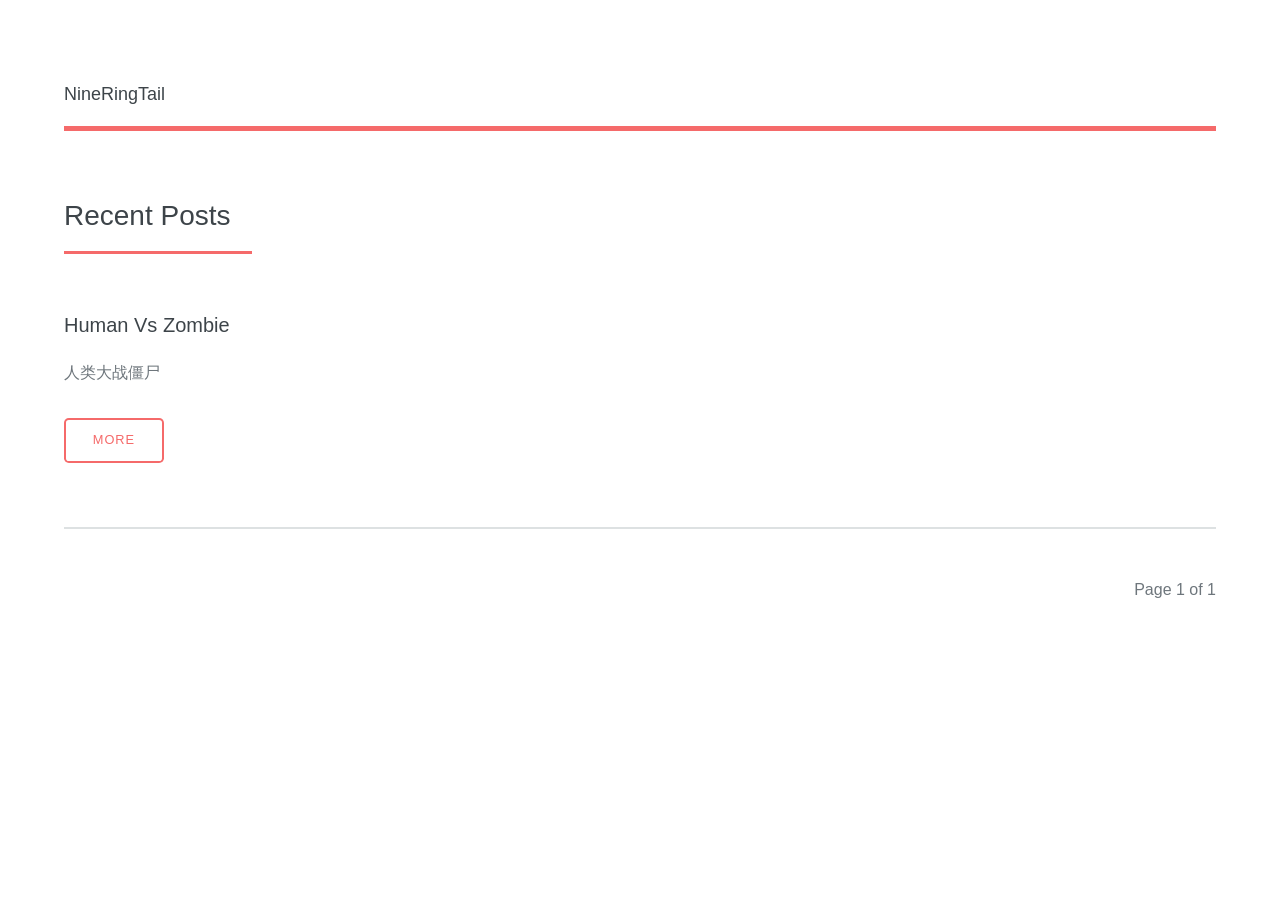
==== index.html @ 3f7127a4 "Updated from Publii" ====
<!DOCTYPE html><html lang="en-gb"><head><meta charset="utf-8"><meta http-equiv="X-UA-Compatible" content="IE=edge"><meta name="viewport" content="width=device-width,initial-scale=1,user-scalable=no"><title>NineRingTail</title><meta name="generator" content="Publii Open-Source CMS for Static Site"><link rel="canonical" href="https://meowao.github.io/index/"><link rel="alternate" type="application/atom+xml" href="https://meowao.github.io/index/feed.xml"><link rel="alternate" type="application/json" href="https://meowao.github.io/index/feed.json"><meta property="og:title" content="NineRingTail"><meta property="og:site_name" content="NineRingTail"><meta property="og:description" content=""><meta property="og:url" content="https://meowao.github.io/index/"><meta property="og:type" content="website"><link rel="stylesheet" href="https://meowao.github.io/index/assets/css/fontawesome-all.min.css?v=85514f933f9e0b82460af63f1a403fa5"><link rel="stylesheet" href="https://meowao.github.io/index/assets/css/style.css?v=b998987fcd790827121deaee98e92c30"><script type="application/ld+json">{"@context":"http://schema.org","@type":"Organization","name":"NineRingTail","url":"https://meowao.github.io/index/"}</script><noscript><style>img[loading] {
                    opacity: 1;
                }</style></noscript></head><body class="is-preload home-template"><div id="wrapper"><div id="main"><div class="inner"><header id="header"><a class="logo" href="https://meowao.github.io/index/"><strong>NineRingTail</strong></a></header><section><header class="major"><h2>Recent Posts</h2></header><div class="posts"><article><h3><a href="https://meowao.github.io/index/human-vs-zombie.html">Human Vs Zombie</a></h3><p>人类大战僵尸</p><ul class="actions"><li><a href="https://meowao.github.io/index/human-vs-zombie.html" class="button">More</a></li></ul></article></div></section><nav class="pagination desc"><small>Page 1 of 1</small></nav></div></div><div id="sidebar"><div class="inner"><nav id="menu"><header class="major"><h2>Menu</h2></header></nav><section><header class="major"><h2>Get in touch</h2></header><p>Sed varius enim lorem ullamcorper dolore aliquam aenean ornare velit lacus,ac varius enim lorem ullamcorper dolore. Proin sed aliqu facilisis ante interdum. Sed nulla amet lorem feugiat tempus aliquam.</p><ul class="contact"><li class="icon solid fa-envelope"><a href="#">information@untitled.tld</a></li><li class="icon solid fa-phone">(000) 000-0000</li><li class="icon solid fa-home">1234 Somewhere Road #8254<br>Nashville, TN 00000-0000</li></ul></section><footer id="footer"><p class="copyright">&copy; Editorial 2 - All rights reserved<br>Design by: <a href="https://html5up.net" target="_blank" rel="noopener">HTML5 UP</a>, Powered by Publii</p></footer></div></div></div><script src="https://meowao.github.io/index/assets/js/jquery.min.js?v=7c14a783dfeb3d238ccd3edd840d82ee"></script><script src="https://meowao.github.io/index/assets/js/browser.min.js?v=c07298dd19048a8a69ad97e754dfe8d0"></script><script src="https://meowao.github.io/index/assets/js/breakpoints.min.js?v=81a479eb099e3b187613943b085923b8"></script><script src="https://meowao.github.io/index/assets/js/util.min.js?v=cbdaf7c20ac2883c77ae23acfbabd47e"></script><script src="https://meowao.github.io/index/assets/js/main.min.js?v=08add7f6d435054ad38ec38d7cf8be40"></script><script>var images=document.querySelectorAll("img[loading]");for(var i=0;i<images.length;i++){if(images[i].complete){images[i].classList.add("is-loaded")}else{images[i].addEventListener("load",function(){this.classList.add("is-loaded")},false)}};</script></body></html>
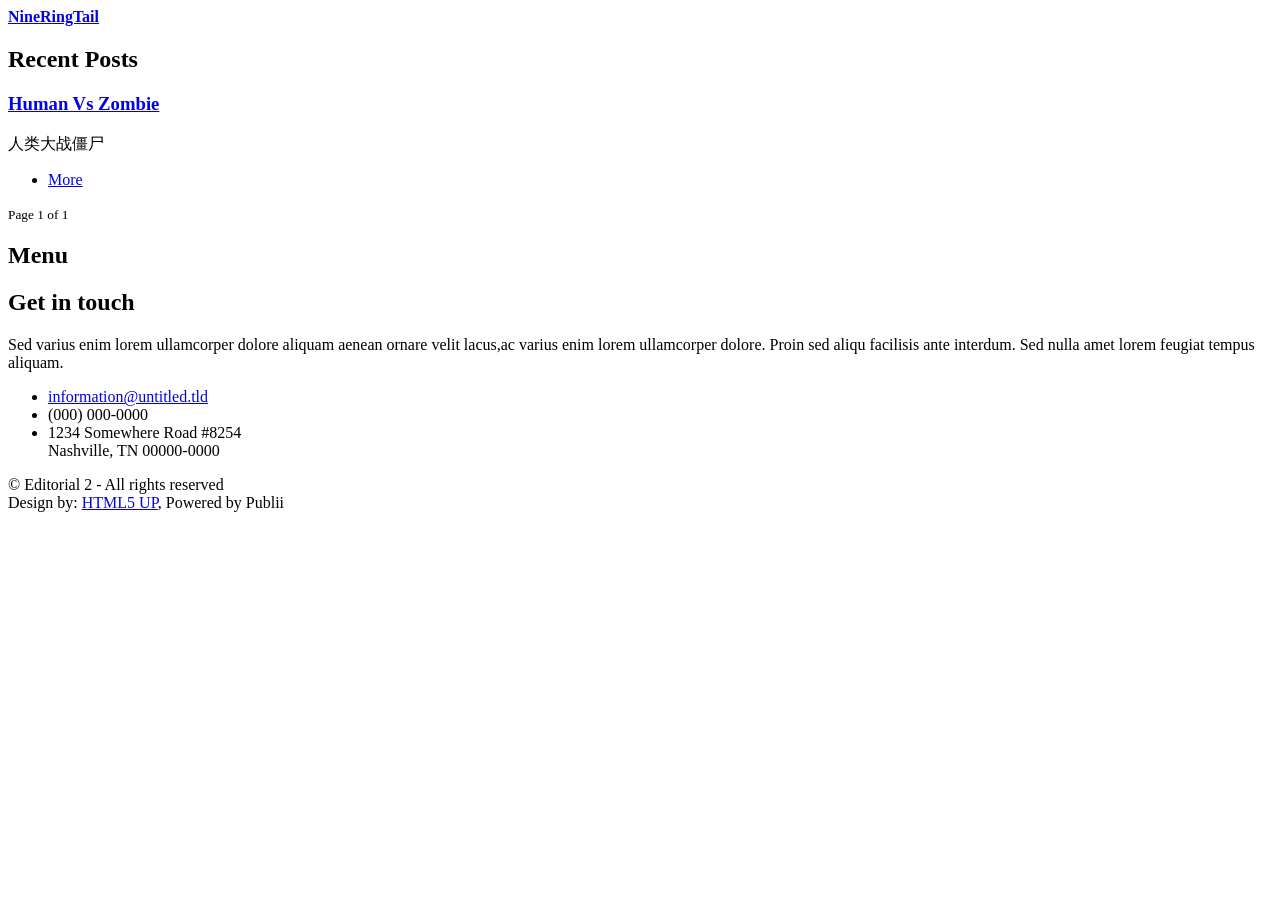
==== commit 81cee0af: "Updated from Publii" ====
--- a/index.html
+++ b/index.html
@@ -1,3 +1,3 @@
-<!DOCTYPE html><html lang="en-gb"><head><meta charset="utf-8"><meta http-equiv="X-UA-Compatible" content="IE=edge"><meta name="viewport" content="width=device-width,initial-scale=1,user-scalable=no"><title>NineRingTail</title><meta name="generator" content="Publii Open-Source CMS for Static Site"><link rel="canonical" href="https://meowao.github.io/index/"><link rel="alternate" type="application/atom+xml" href="https://meowao.github.io/index/feed.xml"><link rel="alternate" type="application/json" href="https://meowao.github.io/index/feed.json"><meta property="og:title" content="NineRingTail"><meta property="og:site_name" content="NineRingTail"><meta property="og:description" content=""><meta property="og:url" content="https://meowao.github.io/index/"><meta property="og:type" content="website"><link rel="stylesheet" href="https://meowao.github.io/index/assets/css/fontawesome-all.min.css?v=85514f933f9e0b82460af63f1a403fa5"><link rel="stylesheet" href="https://meowao.github.io/index/assets/css/style.css?v=b998987fcd790827121deaee98e92c30"><script type="application/ld+json">{"@context":"http://schema.org","@type":"Organization","name":"NineRingTail","url":"https://meowao.github.io/index/"}</script><noscript><style>img[loading] {
+<!DOCTYPE html><html lang="en-gb"><head><meta charset="utf-8"><meta http-equiv="X-UA-Compatible" content="IE=edge"><meta name="viewport" content="width=device-width,initial-scale=1,user-scalable=no"><title>NineRingTail</title><meta name="generator" content="Publii Open-Source CMS for Static Site"><link rel="canonical" href="https://z-dx.com/index/"><link rel="alternate" type="application/atom+xml" href="https://z-dx.com/index/feed.xml"><link rel="alternate" type="application/json" href="https://z-dx.com/index/feed.json"><meta property="og:title" content="NineRingTail"><meta property="og:site_name" content="NineRingTail"><meta property="og:description" content=""><meta property="og:url" content="https://z-dx.com/index/"><meta property="og:type" content="website"><link rel="stylesheet" href="https://z-dx.com/index/assets/css/fontawesome-all.min.css?v=85514f933f9e0b82460af63f1a403fa5"><link rel="stylesheet" href="https://z-dx.com/index/assets/css/style.css?v=b998987fcd790827121deaee98e92c30"><script type="application/ld+json">{"@context":"http://schema.org","@type":"Organization","name":"NineRingTail","url":"https://z-dx.com/index/"}</script><noscript><style>img[loading] {
                     opacity: 1;
-                }</style></noscript></head><body class="is-preload home-template"><div id="wrapper"><div id="main"><div class="inner"><header id="header"><a class="logo" href="https://meowao.github.io/index/"><strong>NineRingTail</strong></a></header><section><header class="major"><h2>Recent Posts</h2></header><div class="posts"><article><h3><a href="https://meowao.github.io/index/human-vs-zombie.html">Human Vs Zombie</a></h3><p>人类大战僵尸</p><ul class="actions"><li><a href="https://meowao.github.io/index/human-vs-zombie.html" class="button">More</a></li></ul></article></div></section><nav class="pagination desc"><small>Page 1 of 1</small></nav></div></div><div id="sidebar"><div class="inner"><nav id="menu"><header class="major"><h2>Menu</h2></header></nav><section><header class="major"><h2>Get in touch</h2></header><p>Sed varius enim lorem ullamcorper dolore aliquam aenean ornare velit lacus,ac varius enim lorem ullamcorper dolore. Proin sed aliqu facilisis ante interdum. Sed nulla amet lorem feugiat tempus aliquam.</p><ul class="contact"><li class="icon solid fa-envelope"><a href="#">information@untitled.tld</a></li><li class="icon solid fa-phone">(000) 000-0000</li><li class="icon solid fa-home">1234 Somewhere Road #8254<br>Nashville, TN 00000-0000</li></ul></section><footer id="footer"><p class="copyright">&copy; Editorial 2 - All rights reserved<br>Design by: <a href="https://html5up.net" target="_blank" rel="noopener">HTML5 UP</a>, Powered by Publii</p></footer></div></div></div><script src="https://meowao.github.io/index/assets/js/jquery.min.js?v=7c14a783dfeb3d238ccd3edd840d82ee"></script><script src="https://meowao.github.io/index/assets/js/browser.min.js?v=c07298dd19048a8a69ad97e754dfe8d0"></script><script src="https://meowao.github.io/index/assets/js/breakpoints.min.js?v=81a479eb099e3b187613943b085923b8"></script><script src="https://meowao.github.io/index/assets/js/util.min.js?v=cbdaf7c20ac2883c77ae23acfbabd47e"></script><script src="https://meowao.github.io/index/assets/js/main.min.js?v=08add7f6d435054ad38ec38d7cf8be40"></script><script>var images=document.querySelectorAll("img[loading]");for(var i=0;i<images.length;i++){if(images[i].complete){images[i].classList.add("is-loaded")}else{images[i].addEventListener("load",function(){this.classList.add("is-loaded")},false)}};</script></body></html>+                }</style></noscript></head><body class="is-preload home-template"><div id="wrapper"><div id="main"><div class="inner"><header id="header"><a class="logo" href="https://z-dx.com/index/"><strong>NineRingTail</strong></a></header><section><header class="major"><h2>Recent Posts</h2></header><div class="posts"><article><h3><a href="https://z-dx.com/index/human-vs-zombie.html">Human Vs Zombie</a></h3><p>人类大战僵尸</p><ul class="actions"><li><a href="https://z-dx.com/index/human-vs-zombie.html" class="button">More</a></li></ul></article></div></section><nav class="pagination desc"><small>Page 1 of 1</small></nav></div></div><div id="sidebar"><div class="inner"><nav id="menu"><header class="major"><h2>Menu</h2></header></nav><section><header class="major"><h2>Get in touch</h2></header><p>Sed varius enim lorem ullamcorper dolore aliquam aenean ornare velit lacus,ac varius enim lorem ullamcorper dolore. Proin sed aliqu facilisis ante interdum. Sed nulla amet lorem feugiat tempus aliquam.</p><ul class="contact"><li class="icon solid fa-envelope"><a href="#">information@untitled.tld</a></li><li class="icon solid fa-phone">(000) 000-0000</li><li class="icon solid fa-home">1234 Somewhere Road #8254<br>Nashville, TN 00000-0000</li></ul></section><footer id="footer"><p class="copyright">&copy; Editorial 2 - All rights reserved<br>Design by: <a href="https://html5up.net" target="_blank" rel="noopener">HTML5 UP</a>, Powered by Publii</p></footer></div></div></div><script src="https://z-dx.com/index/assets/js/jquery.min.js?v=7c14a783dfeb3d238ccd3edd840d82ee"></script><script src="https://z-dx.com/index/assets/js/browser.min.js?v=c07298dd19048a8a69ad97e754dfe8d0"></script><script src="https://z-dx.com/index/assets/js/breakpoints.min.js?v=81a479eb099e3b187613943b085923b8"></script><script src="https://z-dx.com/index/assets/js/util.min.js?v=cbdaf7c20ac2883c77ae23acfbabd47e"></script><script src="https://z-dx.com/index/assets/js/main.min.js?v=08add7f6d435054ad38ec38d7cf8be40"></script><script>var images=document.querySelectorAll("img[loading]");for(var i=0;i<images.length;i++){if(images[i].complete){images[i].classList.add("is-loaded")}else{images[i].addEventListener("load",function(){this.classList.add("is-loaded")},false)}};</script></body></html>
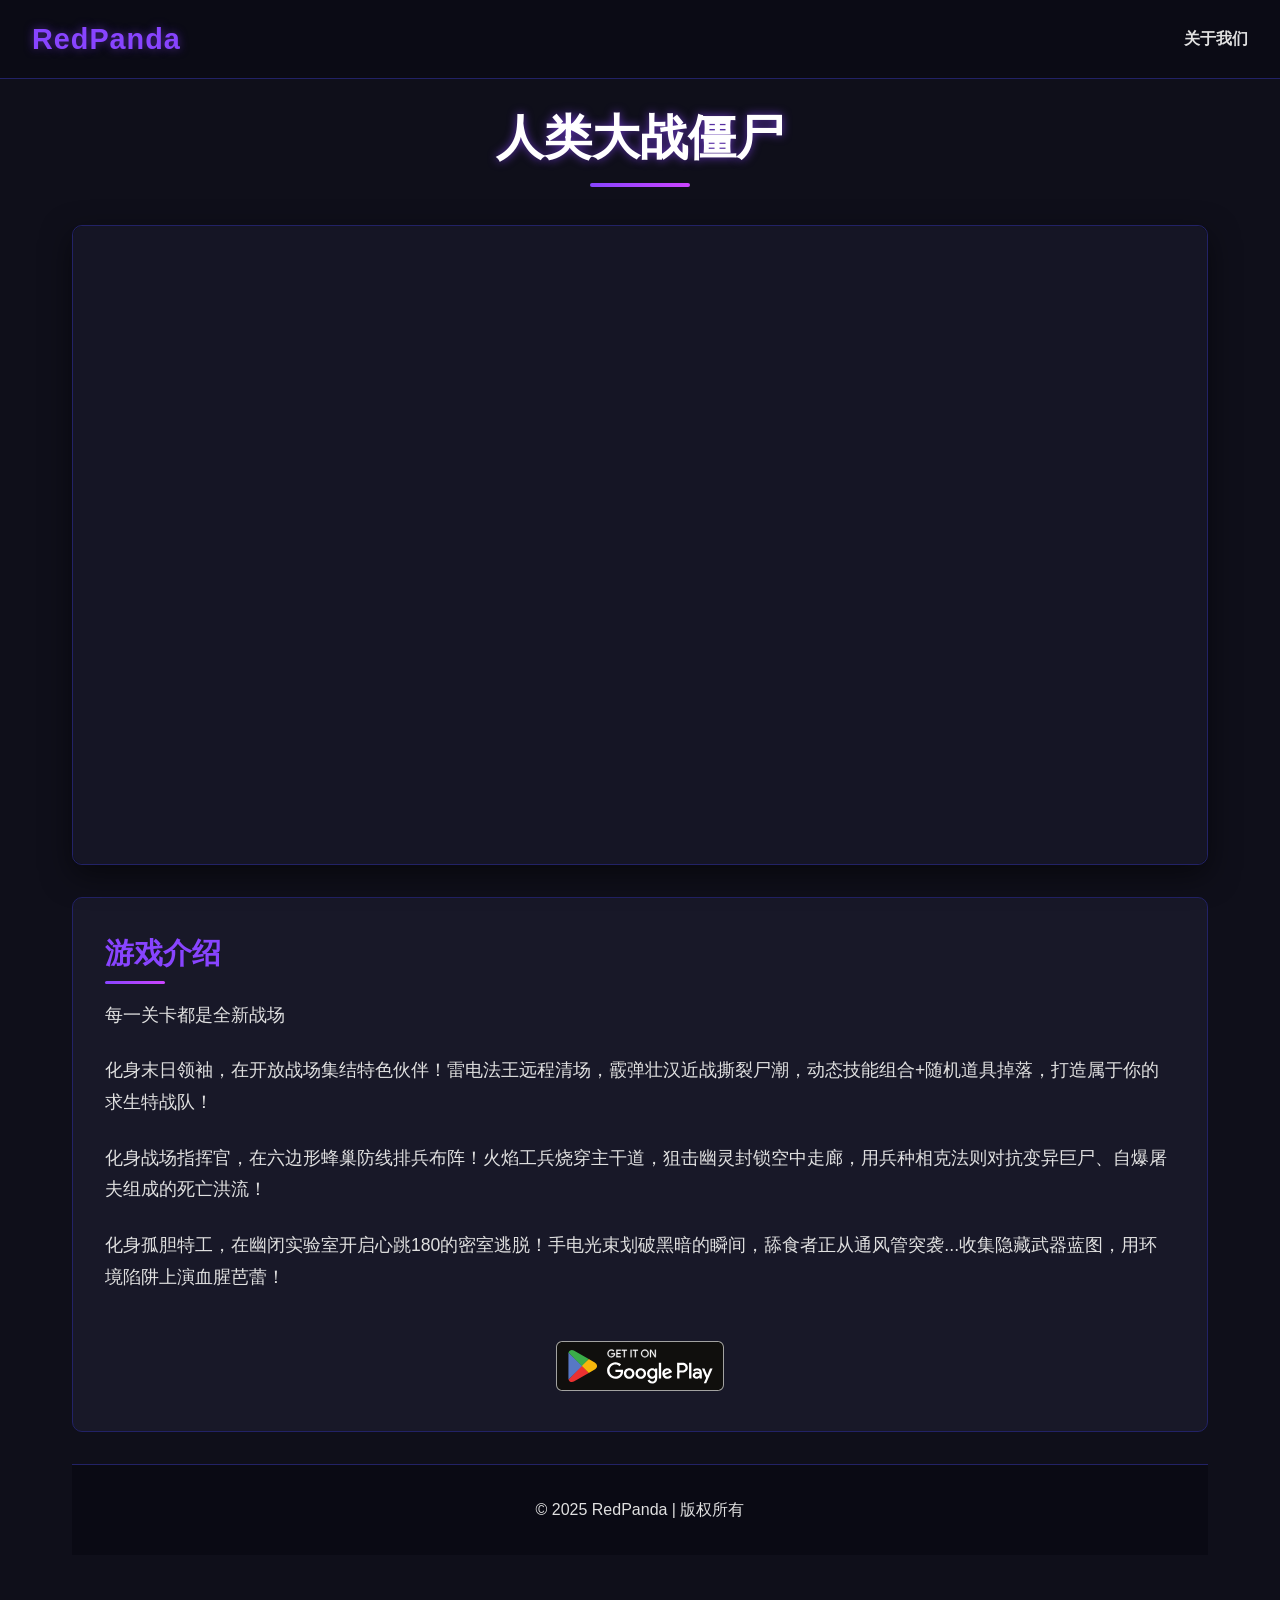
==== commit 96969f43: "new site" ====
--- a/index.html
+++ b/index.html
@@ -1,3 +1,388 @@
-<!DOCTYPE html><html lang="en-gb"><head><meta charset="utf-8"><meta http-equiv="X-UA-Compatible" content="IE=edge"><meta name="viewport" content="width=device-width,initial-scale=1,user-scalable=no"><title>NineRingTail</title><meta name="generator" content="Publii Open-Source CMS for Static Site"><link rel="canonical" href="https://z-dx.com/index/"><link rel="alternate" type="application/atom+xml" href="https://z-dx.com/index/feed.xml"><link rel="alternate" type="application/json" href="https://z-dx.com/index/feed.json"><meta property="og:title" content="NineRingTail"><meta property="og:site_name" content="NineRingTail"><meta property="og:description" content=""><meta property="og:url" content="https://z-dx.com/index/"><meta property="og:type" content="website"><link rel="stylesheet" href="https://z-dx.com/index/assets/css/fontawesome-all.min.css?v=85514f933f9e0b82460af63f1a403fa5"><link rel="stylesheet" href="https://z-dx.com/index/assets/css/style.css?v=b998987fcd790827121deaee98e92c30"><script type="application/ld+json">{"@context":"http://schema.org","@type":"Organization","name":"NineRingTail","url":"https://z-dx.com/index/"}</script><noscript><style>img[loading] {
-                    opacity: 1;
-                }</style></noscript></head><body class="is-preload home-template"><div id="wrapper"><div id="main"><div class="inner"><header id="header"><a class="logo" href="https://z-dx.com/index/"><strong>NineRingTail</strong></a></header><section><header class="major"><h2>Recent Posts</h2></header><div class="posts"><article><h3><a href="https://z-dx.com/index/human-vs-zombie.html">Human Vs Zombie</a></h3><p>人类大战僵尸</p><ul class="actions"><li><a href="https://z-dx.com/index/human-vs-zombie.html" class="button">More</a></li></ul></article></div></section><nav class="pagination desc"><small>Page 1 of 1</small></nav></div></div><div id="sidebar"><div class="inner"><nav id="menu"><header class="major"><h2>Menu</h2></header></nav><section><header class="major"><h2>Get in touch</h2></header><p>Sed varius enim lorem ullamcorper dolore aliquam aenean ornare velit lacus,ac varius enim lorem ullamcorper dolore. Proin sed aliqu facilisis ante interdum. Sed nulla amet lorem feugiat tempus aliquam.</p><ul class="contact"><li class="icon solid fa-envelope"><a href="#">information@untitled.tld</a></li><li class="icon solid fa-phone">(000) 000-0000</li><li class="icon solid fa-home">1234 Somewhere Road #8254<br>Nashville, TN 00000-0000</li></ul></section><footer id="footer"><p class="copyright">&copy; Editorial 2 - All rights reserved<br>Design by: <a href="https://html5up.net" target="_blank" rel="noopener">HTML5 UP</a>, Powered by Publii</p></footer></div></div></div><script src="https://z-dx.com/index/assets/js/jquery.min.js?v=7c14a783dfeb3d238ccd3edd840d82ee"></script><script src="https://z-dx.com/index/assets/js/browser.min.js?v=c07298dd19048a8a69ad97e754dfe8d0"></script><script src="https://z-dx.com/index/assets/js/breakpoints.min.js?v=81a479eb099e3b187613943b085923b8"></script><script src="https://z-dx.com/index/assets/js/util.min.js?v=cbdaf7c20ac2883c77ae23acfbabd47e"></script><script src="https://z-dx.com/index/assets/js/main.min.js?v=08add7f6d435054ad38ec38d7cf8be40"></script><script>var images=document.querySelectorAll("img[loading]");for(var i=0;i<images.length;i++){if(images[i].complete){images[i].classList.add("is-loaded")}else{images[i].addEventListener("load",function(){this.classList.add("is-loaded")},false)}};</script></body></html>+<!DOCTYPE html>
+<html lang="zh">
+<head>
+    <meta charset="UTF-8">
+    <meta name="viewport" content="width=device-width, initial-scale=1.0">
+    <title>人类大战僵尸</title>
+    <style>
+        * {
+            margin: 0;
+            padding: 0;
+            box-sizing: border-box;
+            font-family: 'Segoe UI', Tahoma, Geneva, Verdana, sans-serif;
+        }
+        
+        body {
+            background-color: #0f0f1a;
+            color: #e0e0e0;
+            line-height: 1.6;
+        }
+        
+        header {
+            background-color: rgba(10, 10, 20, 0.8);
+            padding: 1rem 2rem;
+            position: fixed;
+            width: 100%;
+            z-index: 100;
+            display: flex;
+            justify-content: space-between;
+            align-items: center;
+            border-bottom: 1px solid #222266;
+        }
+        
+        .logo {
+            font-size: 1.8rem;
+            font-weight: bold;
+            color: #8844ff;
+            text-shadow: 0 0 10px rgba(136, 68, 255, 0.5);
+            letter-spacing: 1px;
+        }
+        
+        nav ul {
+            display: flex;
+            list-style: none;
+        }
+        
+        nav ul li {
+            margin-left: 1.5rem;
+        }
+        
+        nav ul li a {
+            color: #e0e0e0;
+            text-decoration: none;
+            transition: color 0.3s;
+            font-weight: 600;
+        }
+        
+        nav ul li a:hover {
+            color: #8844ff;
+            text-shadow: 0 0 5px rgba(136, 68, 255, 0.7);
+        }
+        
+        .game-header {
+            padding-top: 100px;
+            text-align: center;
+            max-width: 1200px;
+            margin: 0 auto;
+            padding-bottom: 2rem;
+        }
+        
+        .game-title {
+            font-size: 3rem;
+            margin-bottom: 1rem;
+            color: #ffffff;
+            text-shadow: 0 0 10px rgba(136, 68, 255, 0.7);
+            position: relative;
+            display: inline-block;
+        }
+        
+        .game-title::after {
+            content: '';
+            position: absolute;
+            bottom: -10px;
+            left: 50%;
+            transform: translateX(-50%);
+            width: 100px;
+            height: 4px;
+            background: linear-gradient(to right, #8844ff, #cc44ff);
+            border-radius: 2px;
+        }
+        
+        .back-button {
+            display: inline-block;
+            margin-top: 1rem;
+            color: #8844ff;
+            text-decoration: none;
+            font-weight: 600;
+            transition: color 0.3s;
+        }
+        
+        .back-button:hover {
+            color: #cc44ff;
+            text-shadow: 0 0 5px rgba(136, 68, 255, 0.5);
+        }
+        
+        .game-content {
+            max-width: 1200px;
+            margin: 0 auto;
+            padding: 0 2rem 4rem;
+        }
+        
+        .video-container {
+            width: 100%;
+            margin-bottom: 2rem;
+            position: relative;
+            border-radius: 10px;
+            overflow: hidden;
+            box-shadow: 0 10px 30px rgba(0, 0, 0, 0.5);
+            border: 1px solid #222266;
+        }
+
+        .video-placeholder {
+            width: 100%;
+            height: 0;
+            padding-bottom: 56.25%; /* 16:9 比例 */
+            position: relative;
+            background-color: #151525;
+            border-radius: 10px;
+            overflow: hidden;
+        }
+
+        .video-placeholder iframe {
+            position: absolute;
+            top: 0;
+            left: 0;
+            width: 100%;
+            height: 100%;
+            border: none;
+        }
+        
+        .video-placeholder img {
+            position: absolute;
+            top: 0;
+            left: 0;
+            width: 100%;
+            height: 100%;
+            object-fit: cover;
+        }
+        
+        .play-button {
+            position: absolute;
+            top: 50%;
+            left: 50%;
+            transform: translate(-50%, -50%);
+            width: 80px;
+            height: 80px;
+            background-color: rgba(136, 68, 255, 0.8);
+            border-radius: 50%;
+            display: flex;
+            justify-content: center;
+            align-items: center;
+            cursor: pointer;
+            transition: background-color 0.3s, transform 0.3s;
+        }
+        
+        .play-button:hover {
+            background-color: rgba(204, 68, 255, 0.8);
+            transform: translate(-50%, -50%) scale(1.1);
+        }
+        
+        .play-button::after {
+            content: '';
+            display: block;
+            width: 0;
+            height: 0;
+            border-top: 15px solid transparent;
+            border-bottom: 15px solid transparent;
+            border-left: 25px solid white;
+            margin-left: 5px;
+        }
+        
+        .game-description {
+            background-color: rgba(30, 30, 50, 0.6);
+            border-radius: 10px;
+            padding: 2rem;
+            margin-bottom: 2rem;
+            border: 1px solid #222266;
+        }
+        
+        .section-title {
+            font-size: 1.8rem;
+            margin-bottom: 1.5rem;
+            color: #8844ff;
+            position: relative;
+            display: inline-block;
+        }
+        
+        .section-title::after {
+            content: '';
+            position: absolute;
+            bottom: -8px;
+            left: 0;
+            width: 60px;
+            height: 3px;
+            background: linear-gradient(to right, #8844ff, #cc44ff);
+            border-radius: 2px;
+        }
+        
+        .game-description p {
+            margin-bottom: 1.5rem;
+            font-size: 1.1rem;
+            line-height: 1.8;
+        }
+
+        .cta-section {
+            text-align: center;
+            margin-top: 3rem;
+            display: flex;
+        }
+        
+        .cta-button {
+            display: inline-block;
+            padding: 1rem 3rem;
+            background: linear-gradient(to right, #8844ff, #cc44ff);
+            color: white;
+            border: none;
+            border-radius: 5px;
+            font-size: 1.2rem;
+            font-weight: bold;
+            text-decoration: none;
+            cursor: pointer;
+            transition: transform 0.3s, box-shadow 0.3s;
+        }
+        
+        .cta-button:hover {
+            transform: translateY(-3px);
+            box-shadow: 0 7px 15px rgba(136, 68, 255, 0.5);
+        }
+        
+        .screenshots {
+            margin-top: 3rem;
+        }
+        
+        .screenshots-grid {
+            display: grid;
+            grid-template-columns: repeat(3, 1fr);
+            gap: 1rem;
+            margin-top: 1.5rem;
+        }
+        
+        .screenshot {
+            border-radius: 10px;
+            overflow: hidden;
+            cursor: pointer;
+            transition: transform 0.3s;
+            border: 1px solid #222266;
+        }
+        
+        .screenshot:hover {
+            transform: scale(1.03);
+        }
+        
+        .screenshot img {
+            width: 100%;
+            height: auto;
+            display: block;
+        }
+        
+        footer {
+            background-color: #0a0a14;
+            padding: 2rem;
+            text-align: center;
+            border-top: 1px solid #222266;
+        }
+        .cta-section {
+            display: flex;
+            justify-content: center;
+            gap: 1rem; /* 按钮之间的间距 */
+        }
+        
+        /* 响应式设计 */
+        @media screen and (max-width: 768px) {
+            .game-title {
+                font-size: 2.2rem;
+            }
+            
+            .screenshots-grid {
+                grid-template-columns: repeat(2, 1fr);
+            }
+            
+            .specs-grid {
+                grid-template-columns: 1fr;
+            }
+        }
+        
+        @media screen and (max-width: 480px) {
+            header {
+                flex-direction: column;
+                padding: 1rem;
+            }
+            
+            nav ul {
+                margin-top: 1rem;
+            }
+            
+            .game-title {
+                font-size: 1.8rem;
+            }
+            
+            .screenshots-grid {
+                grid-template-columns: 1fr;
+            }
+            
+            .features-grid {
+                grid-template-columns: 1fr;
+            }
+        }
+    </style>
+</head>
+<body>
+    <header>
+        <div class="logo">RedPanda</div>
+        <nav>
+            <ul>
+                <li><a href="#">关于我们</a></li>
+            </ul>
+        </nav>
+    </header>
+    
+    <div class="game-header">
+        <h1 class="game-title">人类大战僵尸</h1>
+        <!-- <a href="#" class="back-button">← 返回游戏列表</a> -->
+    </div>
+    
+    <div class="game-content">
+        <div class="video-container">
+            <div class="video-placeholder">
+                <iframe 
+                src="https://player.bilibili.com/player.html?bvid=BV1k69NYbE2U&t=0" 
+                frameborder="0" 
+                allowfullscreen
+                style="width: 100%; height: 100%; border-radius: 10px;"
+                ></iframe>
+            </div>
+        </div>
+
+
+        <div class="game-description">
+            <h2 class="section-title">游戏介绍</h2>
+            
+            <p>每一关卡都是全新战场</p>
+            
+            <p>化身末日领袖，在开放战场集结特色伙伴！雷电法王远程清场，霰弹壮汉近战撕裂尸潮，动态技能组合+随机道具掉落，打造属于你的求生特战队！</p>
+            
+            <p>化身战场指挥官，在六边形蜂巢防线排兵布阵！火焰工兵烧穿主干道，狙击幽灵封锁空中走廊，用兵种相克法则对抗变异巨尸、自爆屠夫组成的死亡洪流！</p>
+            <p>化身孤胆特工，在幽闭实验室开启心跳180的密室逃脱！手电光束划破黑暗的瞬间，舔食者正从通风管突袭...收集隐藏武器蓝图，用环境陷阱上演血腥芭蕾！</p>
+
+                
+            <div class="cta-section">
+                <a href="https://play.google.com/store/apps/details?id=com.redpanda.humanvszombie"  target="_blank">
+                    <img src="./images/Google_Play_Store_badge_EN.svg" alt="Google Play" style="height: 50px;">
+                </a>
+                <!-- <a href="https://apps.apple.com/app/id123456789" target="_blank">
+                    <img src="https://upload.wikimedia.org/wikipedia/commons/3/3c/Download_on_the_App_Store_Badge.svg" alt="App Store" style="height: 50px;">
+                </a> -->
+            </div>
+        
+        <!-- <div class="screenshots">
+            <h2 class="section-title">游戏截图</h2>
+            <div class="screenshots-grid">
+                <div class="screenshot">
+                    <img src="/api/placeholder/600/340" alt="游戏截图1">
+                </div>
+                <div class="screenshot">
+                    <img src="/api/placeholder/600/340" alt="游戏截图2">
+                </div>
+                <div class="screenshot">
+                    <img src="/api/placeholder/600/340" alt="游戏截图3">
+                </div>
+            </div>
+        </div> -->
+
+    </div>
+    
+    <footer>
+        <p>&copy; 2025 RedPanda | 版权所有</p>
+    </footer>
+</body>
+</html>
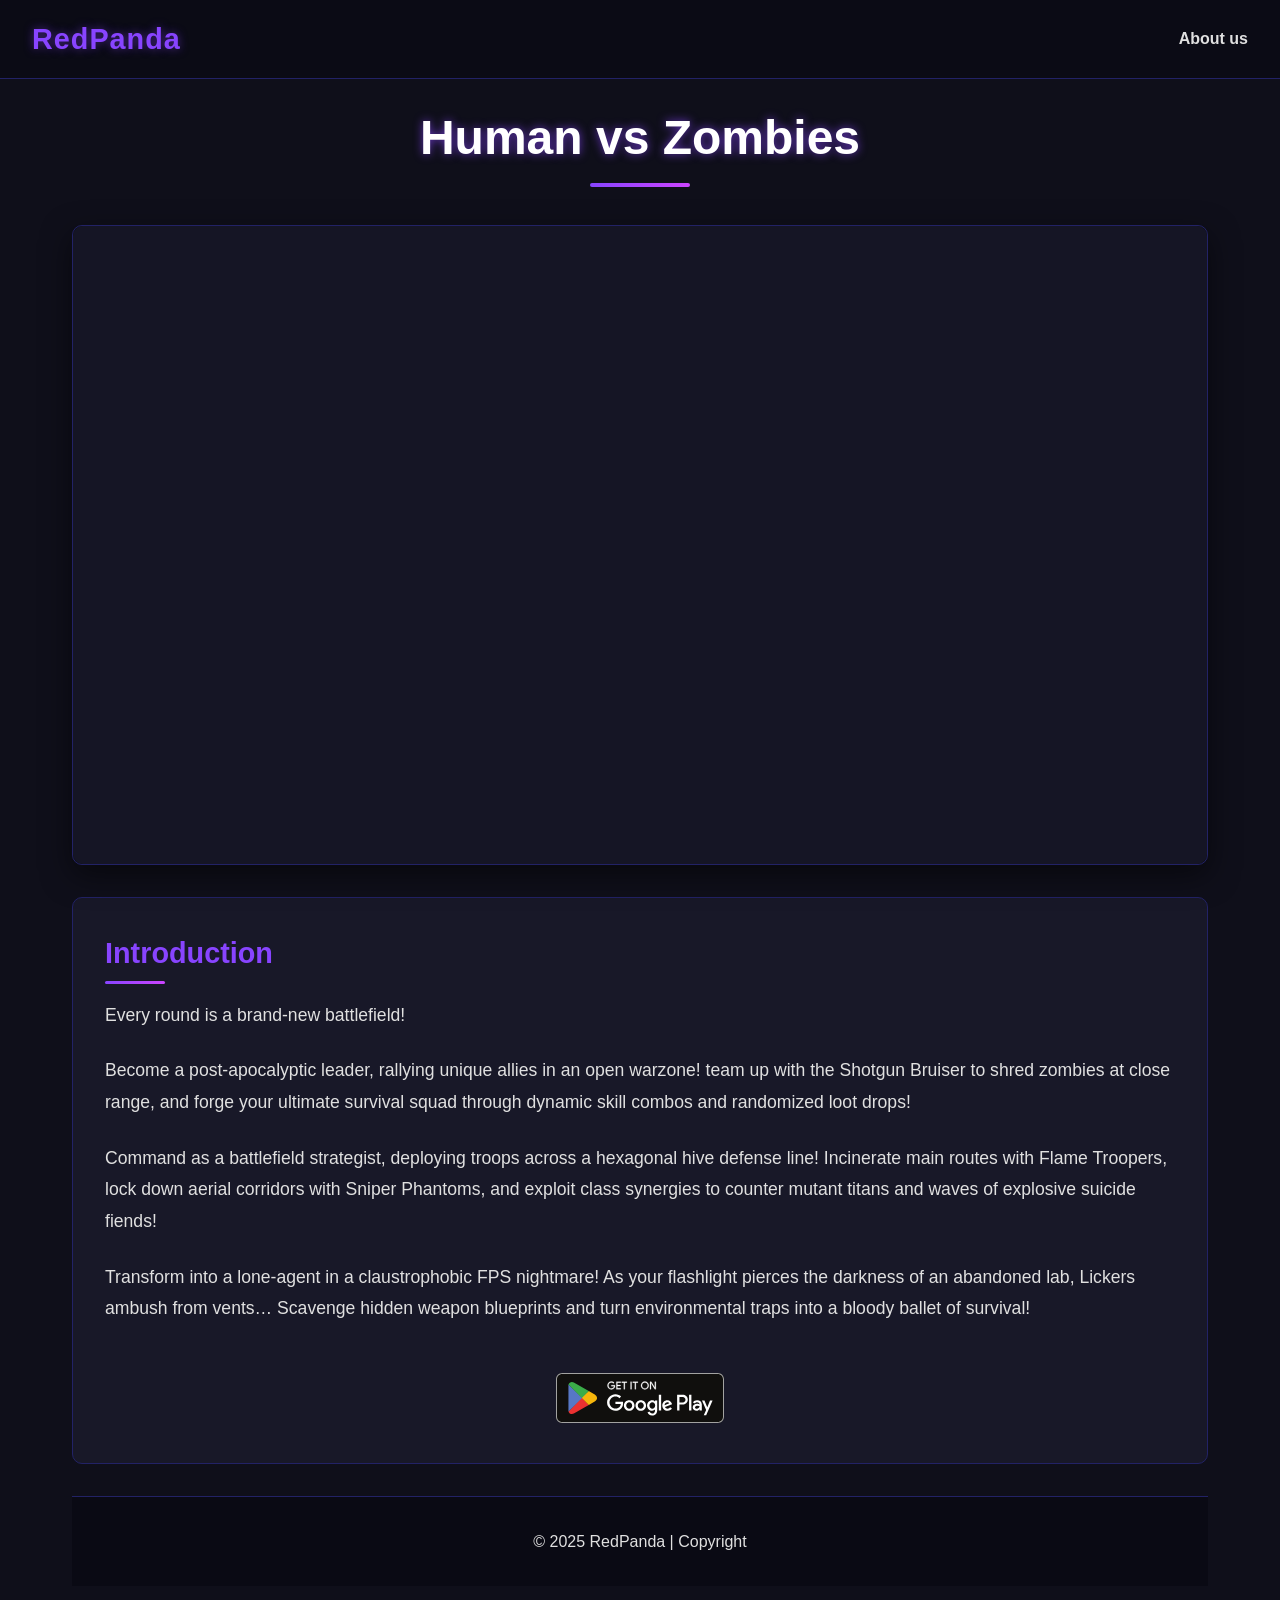
==== commit 91e84425: "en version" ====
--- a/index.html
+++ b/index.html
@@ -3,7 +3,7 @@
 <head>
     <meta charset="UTF-8">
     <meta name="viewport" content="width=device-width, initial-scale=1.0">
-    <title>人类大战僵尸</title>
+    <title>Human vs Zombies</title>
     <style>
         * {
             margin: 0;
@@ -321,38 +321,34 @@
         <div class="logo">RedPanda</div>
         <nav>
             <ul>
-                <li><a href="#">关于我们</a></li>
+                <li><a href="#">About us</a></li>
             </ul>
         </nav>
     </header>
     
     <div class="game-header">
-        <h1 class="game-title">人类大战僵尸</h1>
+        <h1 class="game-title">Human vs Zombies</h1>
         <!-- <a href="#" class="back-button">← 返回游戏列表</a> -->
     </div>
     
     <div class="game-content">
         <div class="video-container">
+            
             <div class="video-placeholder">
-                <iframe 
-                src="https://player.bilibili.com/player.html?bvid=BV1k69NYbE2U&t=0" 
-                frameborder="0" 
-                allowfullscreen
-                style="width: 100%; height: 100%; border-radius: 10px;"
-                ></iframe>
+                <iframe width="1026" height="577" src="https://www.youtube.com/embed/oewnEqs0hH0" title="Human vs Zombies" frameborder="0" allow="accelerometer; autoplay; clipboard-write; encrypted-media; gyroscope; picture-in-picture; web-share" referrerpolicy="strict-origin-when-cross-origin" allowfullscreen></iframe>
             </div>
         </div>
 
 
         <div class="game-description">
-            <h2 class="section-title">游戏介绍</h2>
-            
-            <p>每一关卡都是全新战场</p>
-            
-            <p>化身末日领袖，在开放战场集结特色伙伴！雷电法王远程清场，霰弹壮汉近战撕裂尸潮，动态技能组合+随机道具掉落，打造属于你的求生特战队！</p>
-            
-            <p>化身战场指挥官，在六边形蜂巢防线排兵布阵！火焰工兵烧穿主干道，狙击幽灵封锁空中走廊，用兵种相克法则对抗变异巨尸、自爆屠夫组成的死亡洪流！</p>
-            <p>化身孤胆特工，在幽闭实验室开启心跳180的密室逃脱！手电光束划破黑暗的瞬间，舔食者正从通风管突袭...收集隐藏武器蓝图，用环境陷阱上演血腥芭蕾！</p>
+            <h2 class="section-title">Introduction</h2>
+            
+            <p>Every round is a brand-new battlefield!</p>
+            
+            <p>Become a post-apocalyptic leader, rallying unique allies in an open warzone! team up with the Shotgun Bruiser to shred zombies at close range, and forge your ultimate survival squad through dynamic skill combos and randomized loot drops!</p>
+            
+            <p>Command as a battlefield strategist, deploying troops across a hexagonal hive defense line! Incinerate main routes with Flame Troopers, lock down aerial corridors with Sniper Phantoms, and exploit class synergies to counter mutant titans and waves of explosive suicide fiends!</p>
+            <p>Transform into a lone-agent in a claustrophobic FPS nightmare! As your flashlight pierces the darkness of an abandoned lab, Lickers ambush from vents… Scavenge hidden weapon blueprints and turn environmental traps into a bloody ballet of survival!</p>
 
                 
             <div class="cta-section">
@@ -382,7 +378,7 @@
     </div>
     
     <footer>
-        <p>&copy; 2025 RedPanda | 版权所有</p>
+        <p>&copy; 2025 RedPanda | Copyright</p>
     </footer>
 </body>
 </html>
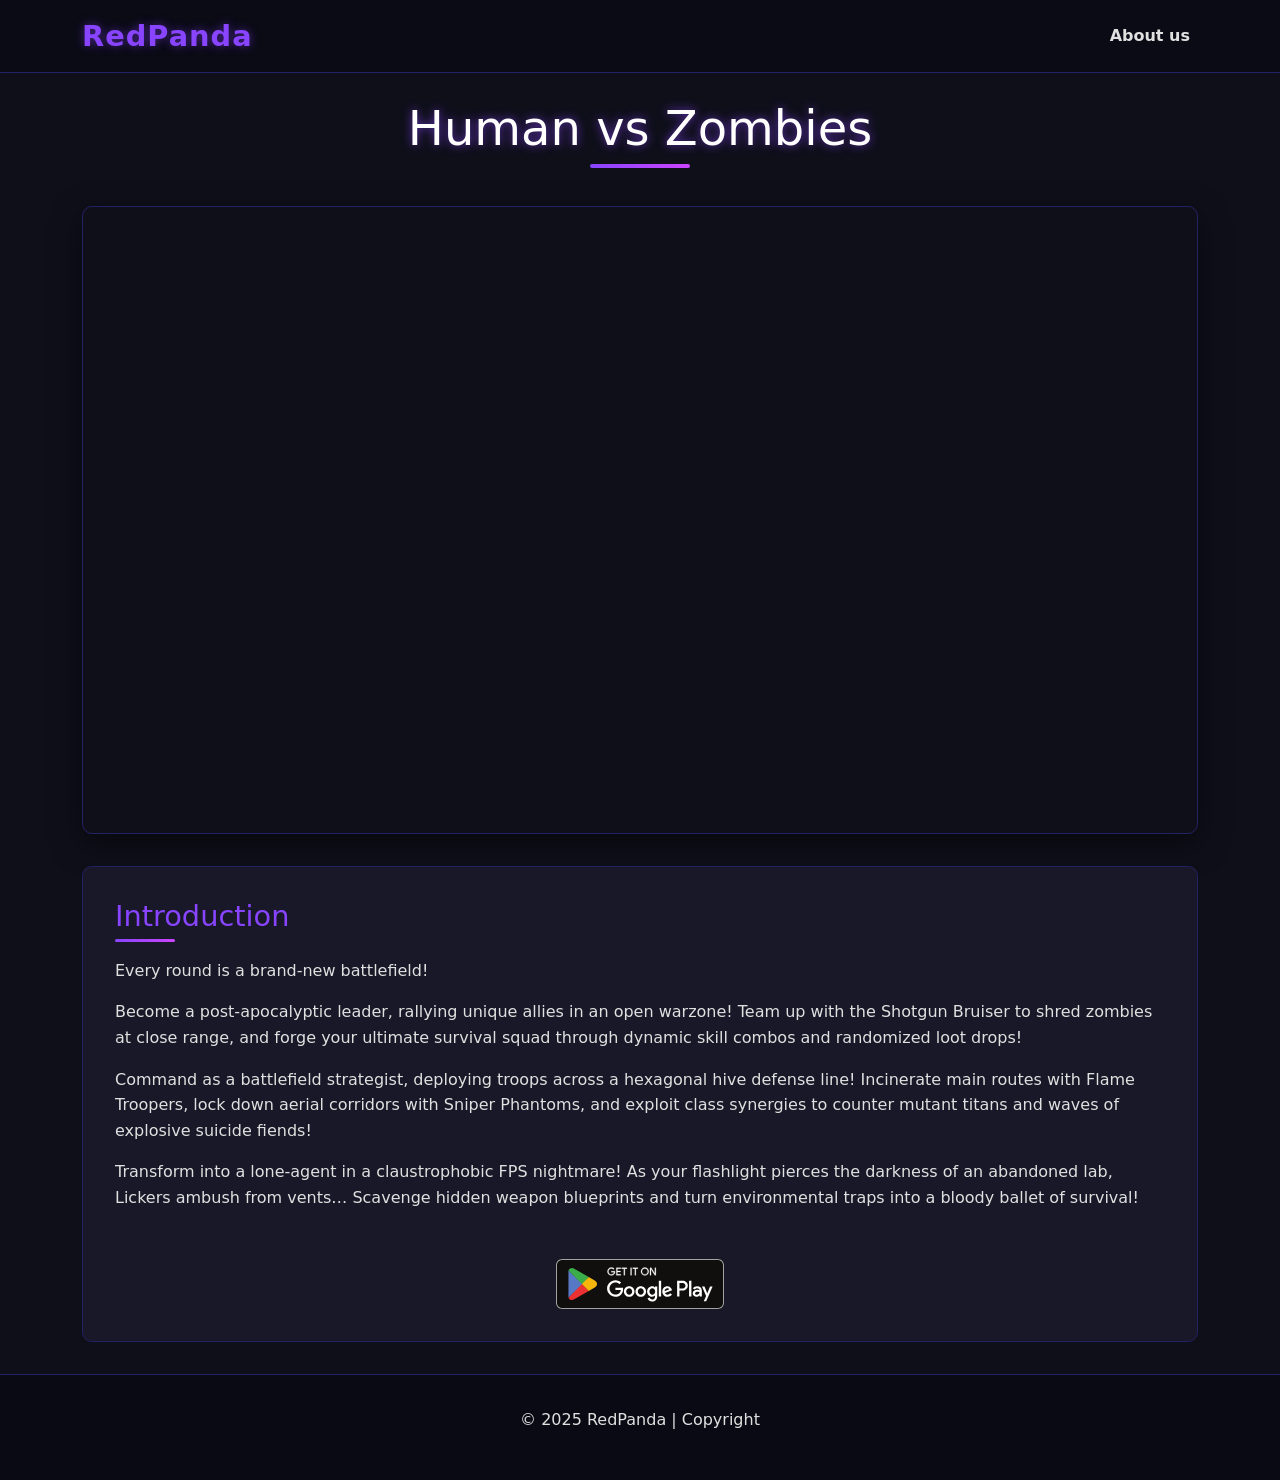
==== commit a57b86f7: "use bootstrap v5" ====
--- a/index.html
+++ b/index.html
@@ -4,69 +4,45 @@
     <meta charset="UTF-8">
     <meta name="viewport" content="width=device-width, initial-scale=1.0">
     <title>Human vs Zombies</title>
+    <!-- 引入 Bootstrap CSS -->
+    <link href="https://cdn.jsdelivr.net/npm/bootstrap@5.3.0/dist/css/bootstrap.min.css" rel="stylesheet">
     <style>
-        * {
-            margin: 0;
-            padding: 0;
-            box-sizing: border-box;
-            font-family: 'Segoe UI', Tahoma, Geneva, Verdana, sans-serif;
-        }
-        
         body {
             background-color: #0f0f1a;
             color: #e0e0e0;
             line-height: 1.6;
         }
-        
-        header {
+
+        .navbar {
             background-color: rgba(10, 10, 20, 0.8);
-            padding: 1rem 2rem;
-            position: fixed;
-            width: 100%;
-            z-index: 100;
-            display: flex;
-            justify-content: space-between;
-            align-items: center;
             border-bottom: 1px solid #222266;
         }
-        
-        .logo {
+
+        .navbar-brand {
             font-size: 1.8rem;
             font-weight: bold;
             color: #8844ff;
             text-shadow: 0 0 10px rgba(136, 68, 255, 0.5);
             letter-spacing: 1px;
         }
-        
-        nav ul {
-            display: flex;
-            list-style: none;
+
+        .nav-link {
+            color: #e0e0e0;
+            font-weight: 600;
+            transition: color 0.3s;
         }
-        
-        nav ul li {
-            margin-left: 1.5rem;
-        }
-        
-        nav ul li a {
-            color: #e0e0e0;
-            text-decoration: none;
-            transition: color 0.3s;
-            font-weight: 600;
-        }
-        
-        nav ul li a:hover {
+
+        .nav-link:hover {
             color: #8844ff;
             text-shadow: 0 0 5px rgba(136, 68, 255, 0.7);
         }
-        
+
         .game-header {
             padding-top: 100px;
             text-align: center;
-            max-width: 1200px;
-            margin: 0 auto;
             padding-bottom: 2rem;
         }
-        
+
         .game-title {
             font-size: 3rem;
             margin-bottom: 1rem;
@@ -75,7 +51,7 @@
             position: relative;
             display: inline-block;
         }
-        
+
         .game-title::after {
             content: '';
             position: absolute;
@@ -87,97 +63,15 @@
             background: linear-gradient(to right, #8844ff, #cc44ff);
             border-radius: 2px;
         }
-        
-        .back-button {
-            display: inline-block;
-            margin-top: 1rem;
-            color: #8844ff;
-            text-decoration: none;
-            font-weight: 600;
-            transition: color 0.3s;
-        }
-        
-        .back-button:hover {
-            color: #cc44ff;
-            text-shadow: 0 0 5px rgba(136, 68, 255, 0.5);
-        }
-        
-        .game-content {
-            max-width: 1200px;
-            margin: 0 auto;
-            padding: 0 2rem 4rem;
-        }
-        
+
         .video-container {
-            width: 100%;
             margin-bottom: 2rem;
-            position: relative;
             border-radius: 10px;
             overflow: hidden;
             box-shadow: 0 10px 30px rgba(0, 0, 0, 0.5);
             border: 1px solid #222266;
         }
 
-        .video-placeholder {
-            width: 100%;
-            height: 0;
-            padding-bottom: 56.25%; /* 16:9 比例 */
-            position: relative;
-            background-color: #151525;
-            border-radius: 10px;
-            overflow: hidden;
-        }
-
-        .video-placeholder iframe {
-            position: absolute;
-            top: 0;
-            left: 0;
-            width: 100%;
-            height: 100%;
-            border: none;
-        }
-        
-        .video-placeholder img {
-            position: absolute;
-            top: 0;
-            left: 0;
-            width: 100%;
-            height: 100%;
-            object-fit: cover;
-        }
-        
-        .play-button {
-            position: absolute;
-            top: 50%;
-            left: 50%;
-            transform: translate(-50%, -50%);
-            width: 80px;
-            height: 80px;
-            background-color: rgba(136, 68, 255, 0.8);
-            border-radius: 50%;
-            display: flex;
-            justify-content: center;
-            align-items: center;
-            cursor: pointer;
-            transition: background-color 0.3s, transform 0.3s;
-        }
-        
-        .play-button:hover {
-            background-color: rgba(204, 68, 255, 0.8);
-            transform: translate(-50%, -50%) scale(1.1);
-        }
-        
-        .play-button::after {
-            content: '';
-            display: block;
-            width: 0;
-            height: 0;
-            border-top: 15px solid transparent;
-            border-bottom: 15px solid transparent;
-            border-left: 25px solid white;
-            margin-left: 5px;
-        }
-        
         .game-description {
             background-color: rgba(30, 30, 50, 0.6);
             border-radius: 10px;
@@ -185,7 +79,7 @@
             margin-bottom: 2rem;
             border: 1px solid #222266;
         }
-        
+
         .section-title {
             font-size: 1.8rem;
             margin-bottom: 1.5rem;
@@ -193,7 +87,7 @@
             position: relative;
             display: inline-block;
         }
-        
+
         .section-title::after {
             content: '';
             position: absolute;
@@ -204,19 +98,12 @@
             background: linear-gradient(to right, #8844ff, #cc44ff);
             border-radius: 2px;
         }
-        
-        .game-description p {
-            margin-bottom: 1.5rem;
-            font-size: 1.1rem;
-            line-height: 1.8;
-        }
 
         .cta-section {
             text-align: center;
             margin-top: 3rem;
-            display: flex;
         }
-        
+
         .cta-button {
             display: inline-block;
             padding: 1rem 3rem;
@@ -230,155 +117,75 @@
             cursor: pointer;
             transition: transform 0.3s, box-shadow 0.3s;
         }
-        
+
         .cta-button:hover {
             transform: translateY(-3px);
             box-shadow: 0 7px 15px rgba(136, 68, 255, 0.5);
         }
-        
-        .screenshots {
-            margin-top: 3rem;
-        }
-        
-        .screenshots-grid {
-            display: grid;
-            grid-template-columns: repeat(3, 1fr);
-            gap: 1rem;
-            margin-top: 1.5rem;
-        }
-        
-        .screenshot {
-            border-radius: 10px;
-            overflow: hidden;
-            cursor: pointer;
-            transition: transform 0.3s;
-            border: 1px solid #222266;
-        }
-        
-        .screenshot:hover {
-            transform: scale(1.03);
-        }
-        
-        .screenshot img {
-            width: 100%;
-            height: auto;
-            display: block;
-        }
-        
+
         footer {
             background-color: #0a0a14;
             padding: 2rem;
             text-align: center;
             border-top: 1px solid #222266;
         }
-        .cta-section {
-            display: flex;
-            justify-content: center;
-            gap: 1rem; /* 按钮之间的间距 */
-        }
-        
-        /* 响应式设计 */
-        @media screen and (max-width: 768px) {
-            .game-title {
-                font-size: 2.2rem;
-            }
-            
-            .screenshots-grid {
-                grid-template-columns: repeat(2, 1fr);
-            }
-            
-            .specs-grid {
-                grid-template-columns: 1fr;
-            }
-        }
-        
-        @media screen and (max-width: 480px) {
-            header {
-                flex-direction: column;
-                padding: 1rem;
-            }
-            
-            nav ul {
-                margin-top: 1rem;
-            }
-            
-            .game-title {
-                font-size: 1.8rem;
-            }
-            
-            .screenshots-grid {
-                grid-template-columns: 1fr;
-            }
-            
-            .features-grid {
-                grid-template-columns: 1fr;
-            }
-        }
     </style>
 </head>
 <body>
-    <header>
-        <div class="logo">RedPanda</div>
-        <nav>
-            <ul>
-                <li><a href="#">About us</a></li>
-            </ul>
-        </nav>
-    </header>
-    
-    <div class="game-header">
+    <!-- 导航栏 -->
+    <nav class="navbar navbar-expand-lg navbar-dark fixed-top">
+        <div class="container">
+            <a class="navbar-brand" href="#">RedPanda</a>
+            <button class="navbar-toggler" type="button" data-bs-toggle="collapse" data-bs-target="#navbarNav" aria-controls="navbarNav" aria-expanded="false" aria-label="Toggle navigation">
+                <span class="navbar-toggler-icon"></span>
+            </button>
+            <div class="collapse navbar-collapse" id="navbarNav">
+                <ul class="navbar-nav ms-auto">
+                    <li class="nav-item">
+                        <a class="nav-link" href="#">About us</a>
+                    </li>
+                </ul>
+            </div>
+        </div>
+    </nav>
+
+    <!-- 游戏标题 -->
+    <div class="game-header container">
         <h1 class="game-title">Human vs Zombies</h1>
-        <!-- <a href="#" class="back-button">← 返回游戏列表</a> -->
     </div>
-    
-    <div class="game-content">
+
+    <!-- 游戏内容 -->
+    <div class="game-content container">
+        <!-- 视频容器 -->
         <div class="video-container">
-            
-            <div class="video-placeholder">
-                <iframe width="1026" height="577" src="https://www.youtube.com/embed/oewnEqs0hH0" title="Human vs Zombies" frameborder="0" allow="accelerometer; autoplay; clipboard-write; encrypted-media; gyroscope; picture-in-picture; web-share" referrerpolicy="strict-origin-when-cross-origin" allowfullscreen></iframe>
+            <div class="ratio ratio-16x9">
+                <iframe src="https://www.youtube.com/embed/oewnEqs0hH0" title="Human vs Zombies" allowfullscreen></iframe>
             </div>
         </div>
 
-
+        <!-- 游戏描述 -->
         <div class="game-description">
             <h2 class="section-title">Introduction</h2>
-            
             <p>Every round is a brand-new battlefield!</p>
-            
-            <p>Become a post-apocalyptic leader, rallying unique allies in an open warzone! team up with the Shotgun Bruiser to shred zombies at close range, and forge your ultimate survival squad through dynamic skill combos and randomized loot drops!</p>
-            
+            <p>Become a post-apocalyptic leader, rallying unique allies in an open warzone! Team up with the Shotgun Bruiser to shred zombies at close range, and forge your ultimate survival squad through dynamic skill combos and randomized loot drops!</p>
             <p>Command as a battlefield strategist, deploying troops across a hexagonal hive defense line! Incinerate main routes with Flame Troopers, lock down aerial corridors with Sniper Phantoms, and exploit class synergies to counter mutant titans and waves of explosive suicide fiends!</p>
             <p>Transform into a lone-agent in a claustrophobic FPS nightmare! As your flashlight pierces the darkness of an abandoned lab, Lickers ambush from vents… Scavenge hidden weapon blueprints and turn environmental traps into a bloody ballet of survival!</p>
 
-                
+            <!-- 下载按钮 -->
             <div class="cta-section">
-                <a href="https://play.google.com/store/apps/details?id=com.redpanda.humanvszombie"  target="_blank">
+                <a href="https://play.google.com/store/apps/details?id=com.redpanda.humanvszombie" target="_blank">
                     <img src="./images/Google_Play_Store_badge_EN.svg" alt="Google Play" style="height: 50px;">
                 </a>
-                <!-- <a href="https://apps.apple.com/app/id123456789" target="_blank">
-                    <img src="https://upload.wikimedia.org/wikipedia/commons/3/3c/Download_on_the_App_Store_Badge.svg" alt="App Store" style="height: 50px;">
-                </a> -->
             </div>
-        
-        <!-- <div class="screenshots">
-            <h2 class="section-title">游戏截图</h2>
-            <div class="screenshots-grid">
-                <div class="screenshot">
-                    <img src="/api/placeholder/600/340" alt="游戏截图1">
-                </div>
-                <div class="screenshot">
-                    <img src="/api/placeholder/600/340" alt="游戏截图2">
-                </div>
-                <div class="screenshot">
-                    <img src="/api/placeholder/600/340" alt="游戏截图3">
-                </div>
-            </div>
-        </div> -->
+        </div>
+    </div>
 
-    </div>
-    
+    <!-- 页脚 -->
     <footer>
         <p>&copy; 2025 RedPanda | Copyright</p>
     </footer>
+
+    <!-- 引入 Bootstrap JS -->
+    <script src="https://cdn.jsdelivr.net/npm/bootstrap@5.3.0/dist/js/bootstrap.bundle.min.js"></script>
 </body>
 </html>
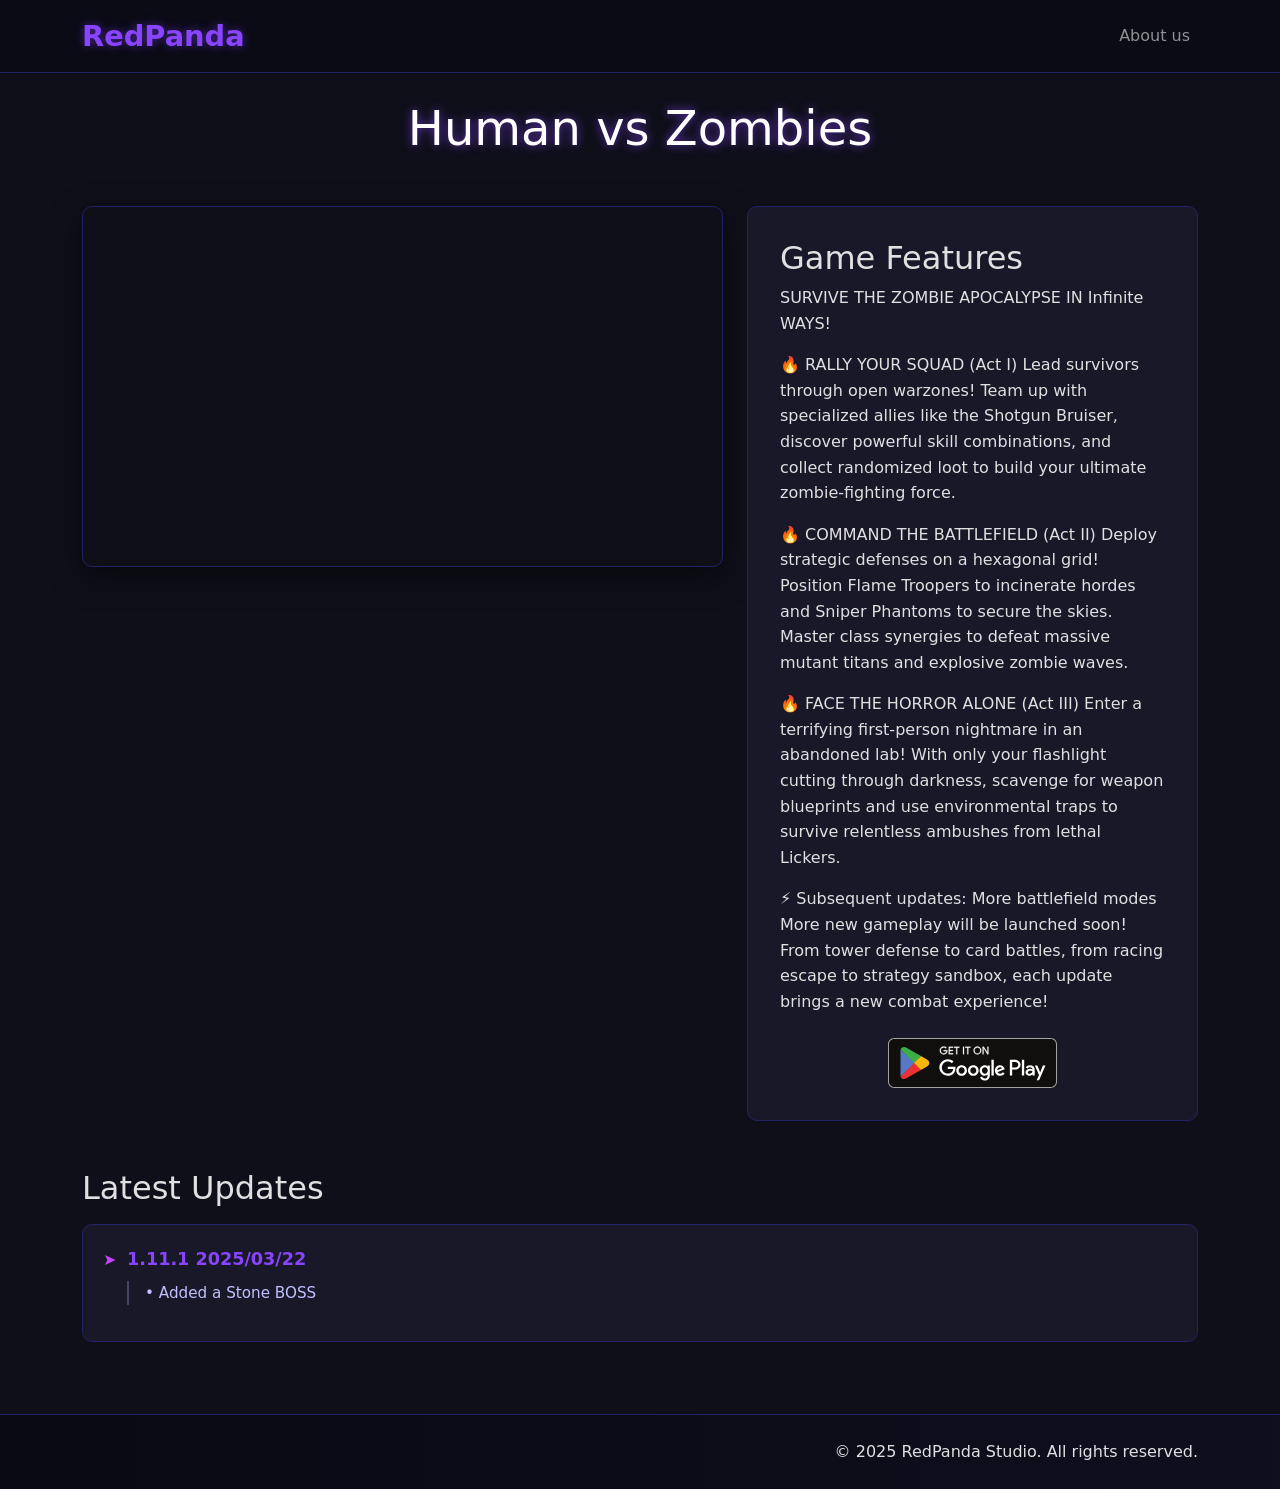
==== commit 3b57ef0a: "更新页面 多语言" ====
--- a/index.html
+++ b/index.html
@@ -1,12 +1,14 @@
+
 <!DOCTYPE html>
 <html lang="zh">
 <head>
     <meta charset="UTF-8">
     <meta name="viewport" content="width=device-width, initial-scale=1.0">
     <title>Human vs Zombies</title>
-    <!-- 引入 Bootstrap CSS -->
     <link href="https://cdn.jsdelivr.net/npm/bootstrap@5.3.0/dist/css/bootstrap.min.css" rel="stylesheet">
+    <link rel="stylesheet" href="https://cdnjs.cloudflare.com/ajax/libs/font-awesome/6.0.0/css/all.min.css">
     <style>
+        /* 基础样式 */
         body {
             background-color: #0f0f1a;
             color: #e0e0e0;
@@ -23,20 +25,9 @@
             font-weight: bold;
             color: #8844ff;
             text-shadow: 0 0 10px rgba(136, 68, 255, 0.5);
-            letter-spacing: 1px;
-        }
-
-        .nav-link {
-            color: #e0e0e0;
-            font-weight: 600;
-            transition: color 0.3s;
-        }
-
-        .nav-link:hover {
-            color: #8844ff;
-            text-shadow: 0 0 5px rgba(136, 68, 255, 0.7);
-        }
-
+        }
+
+        /* 游戏标题样式 */
         .game-header {
             padding-top: 100px;
             text-align: center;
@@ -49,85 +40,161 @@
             color: #ffffff;
             text-shadow: 0 0 10px rgba(136, 68, 255, 0.7);
             position: relative;
-            display: inline-block;
-        }
-
-        .game-title::after {
-            content: '';
-            position: absolute;
-            bottom: -10px;
-            left: 50%;
-            transform: translateX(-50%);
-            width: 100px;
-            height: 4px;
-            background: linear-gradient(to right, #8844ff, #cc44ff);
-            border-radius: 2px;
-        }
-
+        }
+
+        /* 视频容器 */
         .video-container {
-            margin-bottom: 2rem;
             border-radius: 10px;
             overflow: hidden;
             box-shadow: 0 10px 30px rgba(0, 0, 0, 0.5);
             border: 1px solid #222266;
         }
 
+        /* 游戏描述 */
         .game-description {
             background-color: rgba(30, 30, 50, 0.6);
             border-radius: 10px;
             padding: 2rem;
-            margin-bottom: 2rem;
             border: 1px solid #222266;
         }
 
-        .section-title {
-            font-size: 1.8rem;
-            margin-bottom: 1.5rem;
-            color: #8844ff;
-            position: relative;
-            display: inline-block;
-        }
-
-        .section-title::after {
-            content: '';
-            position: absolute;
-            bottom: -8px;
-            left: 0;
-            width: 60px;
-            height: 3px;
-            background: linear-gradient(to right, #8844ff, #cc44ff);
-            border-radius: 2px;
-        }
-
-        .cta-section {
-            text-align: center;
-            margin-top: 3rem;
-        }
-
-        .cta-button {
-            display: inline-block;
-            padding: 1rem 3rem;
-            background: linear-gradient(to right, #8844ff, #cc44ff);
+        /* 更新日志 */
+        .update-card {
+            background-color: rgba(30, 30, 50, 0.6);
+            border: 1px solid #222266;
+            border-radius: 10px;
+            padding: 1.25rem;
+            margin-bottom: 1rem;
+        }
+
+        /* 下载按钮 */
+        .download-badge {
+            height: 50px;
+            transition: transform 0.3s ease;
+        }
+        .download-badge:hover {
+            transform: scale(1.05);
+        }
+
+        /* 语言切换 */
+        .lang-switcher {
+            position: fixed;
+            right: 20px;
+            bottom: 20px;
+            z-index: 1000;
+        }
+        .lang-btn {
+            background: rgba(136, 68, 255, 0.8);
             color: white;
             border: none;
-            border-radius: 5px;
-            font-size: 1.2rem;
-            font-weight: bold;
+            padding: 8px 16px;
+            border-radius: 20px;
+            cursor: pointer;
+            transition: all 0.3s;
+        }
+        .lang-btn:hover {
+            background: #8844ff;
+            box-shadow: 0 0 10px rgba(136, 68, 255, 0.5);
+        }
+
+        /* 响应式调整 */
+        @media (min-width: 992px) {
+            .side-by-side-section {
+                align-items: flex-start;
+            }
+        }
+
+        .social-links {
+            display: flex;
+            gap: 1.5rem;
+            justify-content: center;
+        }
+
+        .social-icon {
+            font-size: 1.8rem;
+            color: #a78bfa;
+            transition: all 0.3s ease;
+            position: relative;
             text-decoration: none;
-            cursor: pointer;
-            transition: transform 0.3s, box-shadow 0.3s;
-        }
-
-        .cta-button:hover {
+        }
+
+        .social-icon:hover {
+            color: #8844ff;
             transform: translateY(-3px);
-            box-shadow: 0 7px 15px rgba(136, 68, 255, 0.5);
+            text-shadow: 0 0 15px rgba(136, 68, 255, 0.5);
+        }
+
+        .social-icon::after {
+            content: attr(data-tooltip);
+            position: absolute;
+            bottom: -25px;
+            left: 50%;
+            transform: translateX(-50%);
+            background: rgba(10, 10, 20, 0.9);
+            color: #e0e0e0;
+            padding: 5px 10px;
+            border-radius: 4px;
+            font-size: 0.8rem;
+            opacity: 0;
+            transition: opacity 0.3s;
+            white-space: nowrap;
+        }
+
+        .social-icon:hover::after {
+            opacity: 1;
         }
 
         footer {
-            background-color: #0a0a14;
-            padding: 2rem;
-            text-align: center;
+            background: linear-gradient(to right, rgba(10, 10, 20, 0.9), rgba(15, 15, 30, 0.9));
             border-top: 1px solid #222266;
+            backdrop-filter: blur(5px);
+        }
+
+
+
+        /* 更新日志日期样式 */
+        .update-date {
+            font-size: 1.1rem;
+            color: #8844ff;
+            font-weight: 600;
+            margin-bottom: 0.5rem;
+            position: relative;
+            padding-left: 1.5rem;
+        }
+
+        .update-date::before {
+            content: "➤";
+            color: #cc44ff;
+            position: absolute;
+            left: 0;
+            top: 2px;
+            font-size: 0.9em;
+            animation: pulse 1.5s infinite;
+        }
+
+        /* 更新内容样式 */
+        .update-content {
+            color: #c0c0ff;
+            font-size: 0.95rem;
+            margin-left: 1.5rem;
+            border-left: 2px solid #444466;
+            padding-left: 1rem;
+        }
+
+        /* 更新条目间隔 */
+        .update-card {
+            margin-bottom: 1.5rem;
+            transition: transform 0.3s;
+        }
+        .update-card:hover {
+            transform: translateX(10px);
+        }
+
+        /* 动画效果 */
+        @keyframes pulse {
+            0% { opacity: 0.6; }
+            50% { opacity: 1; }
+            100% { opacity: 0.6; }
         }
     </style>
 </head>
@@ -136,56 +203,228 @@
     <nav class="navbar navbar-expand-lg navbar-dark fixed-top">
         <div class="container">
             <a class="navbar-brand" href="#">RedPanda</a>
-            <button class="navbar-toggler" type="button" data-bs-toggle="collapse" data-bs-target="#navbarNav" aria-controls="navbarNav" aria-expanded="false" aria-label="Toggle navigation">
-                <span class="navbar-toggler-icon"></span>
-            </button>
             <div class="collapse navbar-collapse" id="navbarNav">
                 <ul class="navbar-nav ms-auto">
                     <li class="nav-item">
-                        <a class="nav-link" href="#">About us</a>
+                        <a class="nav-link" data-lang="en" href="#">About us</a>
+                        <a class="nav-link" data-lang="cn" href="#" style="display:none;">关于我们</a>
                     </li>
                 </ul>
             </div>
         </div>
     </nav>
 
-    <!-- 游戏标题 -->
-    <div class="game-header container">
-        <h1 class="game-title">Human vs Zombies</h1>
-    </div>
-
-    <!-- 游戏内容 -->
-    <div class="game-content container">
-        <!-- 视频容器 -->
-        <div class="video-container">
-            <div class="ratio ratio-16x9">
-                <iframe src="https://www.youtube.com/embed/oewnEqs0hH0" title="Human vs Zombies" allowfullscreen></iframe>
+    <!-- 主内容 -->
+    <div class="container">
+        <!-- 游戏标题 -->
+        <div class="game-header">
+            <h1 class="game-title" data-lang="en">Human vs Zombies</h1>
+            <h1 class="game-title" data-lang="cn" style="display:none;">人类大战僵尸</h1>
+        </div>
+
+        <!-- 视频与简介 -->
+        <div class="row side-by-side-section g-4">
+            <!-- 视频 -->
+            <div class="col-lg-7">
+                <div class="video-container">
+                    <div class="ratio ratio-16x9" data-lang="en">
+                        <iframe src="https://www.youtube.com/embed/oewnEqs0hH0" 
+                                allowfullscreen></iframe>
+                    </div>
+                    <div class="ratio ratio-16x9" data-lang="cn" style="display:none;">
+                        <iframe src="https://player.bilibili.com/player.html?bvid=BV1k69NYbE2U" 
+                                scrolling="no" 
+                                allowfullscreen="true"></iframe>
+                    </div>
+                </div>
+            </div>
+
+            <!-- 简介与下载 -->
+            <div class="col-lg-5">
+                <div class="game-description">
+                    <h2 data-lang="en">Game Features</h2>
+                    <h2 data-lang="cn" style="display:none;">游戏特色</h2>
+                    
+
+                    <div data-lang="en">
+                        <p>SURVIVE THE ZOMBIE APOCALYPSE IN Infinite WAYS!</p>
+                    
+                            <p>🔥 RALLY YOUR SQUAD (Act I)
+                            Lead survivors through open warzones! Team up with specialized allies like the Shotgun Bruiser, discover powerful skill combinations, and collect randomized loot to build your ultimate zombie-fighting force.</p>
+                            
+                            <p>🔥 COMMAND THE BATTLEFIELD (Act II)
+                            Deploy strategic defenses on a hexagonal grid! Position Flame Troopers to incinerate hordes and Sniper Phantoms to secure the skies. Master class synergies to defeat massive mutant titans and explosive zombie waves.</p>
+                            
+                            <p>🔥 FACE THE HORROR ALONE (Act III)
+                            Enter a terrifying first-person nightmare in an abandoned lab! With only your flashlight cutting through darkness, scavenge for weapon blueprints and use environmental traps to survive relentless ambushes from lethal Lickers.</p>
+                            
+                            <p>⚡️ Subsequent updates: More battlefield modes
+                            More new gameplay will be launched soon! From tower defense to card battles, from racing escape to strategy sandbox, each update brings a new combat experience!</p>
+                        <!-- 原有英文描述内容 -->
+                    </div>
+                    <div data-lang="cn" style="display:none;">
+                        <p>与成群的僵尸作战，每个关卡都有独特游戏模式！</p>
+                        <p> 🔥 僵尸幸存者（第一幕）
+                            在空旷的森林,召集各种身怀绝技的幸存者与成群的僵尸战斗!</p> 
+                            
+                        <p> 🔥最后防线（第二幕）
+                            放置不同能力的战士，以阻止不断到来的僵尸闯入最后的防线!</p> 
+                            
+                            🔥 逃离实验室（第三幕）
+                            进入一个废弃实验室中可怕的第一人称噩梦！
+                            
+                            ⚡️后续将有更多模式!</p>
+                        <!-- 中文翻译内容 -->
+                    </div>
+
+                    <!-- 下载链接 -->
+                    <div class="text-center mt-4">
+                        <a data-lang="en" href="https://play.google.com/store/apps/details?id=com.redpanda.humanvszombie" 
+                           target="_blank" class="download-link" style="display:none;">
+                            <img src="./images/Google_Play_Store_badge_EN.svg" alt="Google Play" class="download-badge">
+                        </a>
+                        <a data-lang="cn" href="https://l.taptap.cn/Y5HWUwPb?channel=rep-rep_f8s0jbvrgr2" 
+                           target="_blank" class="download-link" style="display:none;">
+                            <img src="./images/taptap.png" alt="TapTap" class="download-badge">
+                        </a>
+                    </div>
+                </div>
             </div>
         </div>
 
-        <!-- 游戏描述 -->
-        <div class="game-description">
-            <h2 class="section-title">Introduction</h2>
-            <p>Every round is a brand-new battlefield!</p>
-            <p>Become a post-apocalyptic leader, rallying unique allies in an open warzone! Team up with the Shotgun Bruiser to shred zombies at close range, and forge your ultimate survival squad through dynamic skill combos and randomized loot drops!</p>
-            <p>Command as a battlefield strategist, deploying troops across a hexagonal hive defense line! Incinerate main routes with Flame Troopers, lock down aerial corridors with Sniper Phantoms, and exploit class synergies to counter mutant titans and waves of explosive suicide fiends!</p>
-            <p>Transform into a lone-agent in a claustrophobic FPS nightmare! As your flashlight pierces the darkness of an abandoned lab, Lickers ambush from vents… Scavenge hidden weapon blueprints and turn environmental traps into a bloody ballet of survival!</p>
-
-            <!-- 下载按钮 -->
-            <div class="cta-section">
-                <a href="https://play.google.com/store/apps/details?id=com.redpanda.humanvszombie" target="_blank">
-                    <img src="./images/Google_Play_Store_badge_EN.svg" alt="Google Play" style="height: 50px;">
-                </a>
+        <!-- 更新日志 -->
+        <div class="row mt-5">
+            <div class="col-12">
+                <h2 data-lang="en">Latest Updates</h2>
+                <h2 data-lang="cn" style="display:none;">最近更新</h2>
+                
+                <div class="mt-3">
+                    <div class="update-card">
+                        <div data-lang="en">
+                            <div class="update-date">1.11.1 2025/03/22</div>
+                            <div class="update-content">
+                                <p>• Added a Stone BOSS</p>
+                            </div>
+                        </div>
+                        <div data-lang="cn" style="display:none;">
+                            <div class="update-date">1.12.3 (17)2025/03/25</div>
+                            <div class="update-content">
+                                <p>•修复一些可能引起崩溃的bug</p>
+                                <p>•添加Tap登录</p>
+                            </div>
+                            <div class="update-date">1.11.3 (16)2025/03/24</div>
+                            <div class="update-content">
+                                <p>•修复一些可能引起崩溃的bug</p>
+                            </div>
+                            <div class="update-date">1.10.3 (15)2025/03/22</div>
+                            <div class="update-content">
+                                <p>•新增道具使用</p>
+                            </div>
+                        </div>
+                    </div>
+                </div>
             </div>
         </div>
     </div>
 
-    <!-- 页脚 -->
-    <footer>
-        <p>&copy; 2025 RedPanda | Copyright</p>
+    <!-- 语言切换 -->
+    <!-- <div class="lang-switcher">
+        <button class="lang-btn" data-lang="en">EN</button>
+        <button class="lang-btn" data-lang="cn">中文</button>
+    </div> -->
+
+    <footer class="mt-5 py-4">
+        <div class="container">
+            <div class="row align-items-center">
+                <!-- 社交链接 -->
+                <div class="col-lg-6 text-center text-lg-start mb-3 mb-lg-0">
+                    <div class="social-links">
+                        <!-- 英文社交链接 -->
+                        <!-- <div data-lang="en">
+                            <a href="https://twitter.com/YourTwitter" target="_blank" class="social-icon">
+                                <i class="fab fa-twitter"></i>
+                            </a>
+                            <a href="https://youtube.com/YourChannel" target="_blank" class="social-icon">
+                                <i class="fab fa-youtube"></i>
+                            </a>
+                            <a href="https://reddit.com/u/YourAccount" target="_blank" class="social-icon">
+                                <i class="fab fa-reddit"></i>
+                            </a>
+                        </div> -->
+                        
+                        <!-- 中文社交链接 -->
+                        <!-- <div data-lang="cn" style="display:none;">
+                            <a href="https://weibo.com/YourWeibo" target="_blank" class="social-icon">
+                                <i class="fab fa-weibo"></i>
+                            </a>
+                            <a href="https://space.bilibili.com/YourBilibili" target="_blank" class="social-icon">
+                                <i class="fab fa-bilibili"></i>
+                            </a>
+                            <a href="https://www.douyin.com/YourDouyin" target="_blank" class="social-icon">
+                                <i class="fab fa-tiktok"></i>
+                            </a>
+                        </div> -->
+                    </div>
+                </div>
+    
+                <!-- 版权信息 -->
+                <div class="col-lg-6 text-center text-lg-end">
+                    <p class="mb-0">&copy; 2025 RedPanda Studio. All rights reserved.</p>
+                </div>
+            </div>
+        </div>
     </footer>
 
-    <!-- 引入 Bootstrap JS -->
     <script src="https://cdn.jsdelivr.net/npm/bootstrap@5.3.0/dist/js/bootstrap.bundle.min.js"></script>
+    <script>
+
+        // 语言切换功能
+        function setLanguage(lang) {
+            // 处理常规内容
+            document.querySelectorAll('[data-lang]:not(.download-link)').forEach(el => {
+                el.style.display = el.dataset.lang === lang ? '' : 'none';
+            });
+
+            // 特别处理下载链接
+            document.querySelectorAll('.download-link').forEach(link => {
+                link.style.display = link.dataset.lang === lang ? 'inline-block' : 'none';
+            });
+            // 切换所有文本内容
+            document.querySelectorAll('[data-lang]').forEach(element => {
+                element.style.display = element.dataset.lang === lang ? '' : 'none';
+            });
+
+            // 设置页面语言属性
+            document.documentElement.lang = lang === 'cn' ? 'zh' : 'en';
+
+            // 调整视频高度
+            document.querySelectorAll('iframe').forEach(iframe => {
+                iframe.style.height = iframe.offsetWidth * 9/16 + 'px';
+            });
+        }
+
+        // 初始化语言
+        const userLang = navigator.language.startsWith('zh') ? 'cn' : 'en';
+        setLanguage(userLang);
+
+        // 按钮点击事件
+        document.querySelectorAll('.lang-btn').forEach(btn => {
+            btn.addEventListener('click', () => setLanguage(btn.dataset.lang));
+        });
+
+        // 窗口调整事件
+        window.addEventListener('resize', () => {
+            document.querySelectorAll('iframe').forEach(iframe => {
+                iframe.style.height = iframe.offsetWidth * 9/16 + 'px';
+            });
+        });
+
+        // 添加加载完成事件
+        window.addEventListener('DOMContentLoaded', () => {
+            const lang = navigator.language.startsWith('zh') ? 'cn' : 'en';
+            setLanguage(lang);
+        });
+    </script>
 </body>
-</html>+</html>
+
